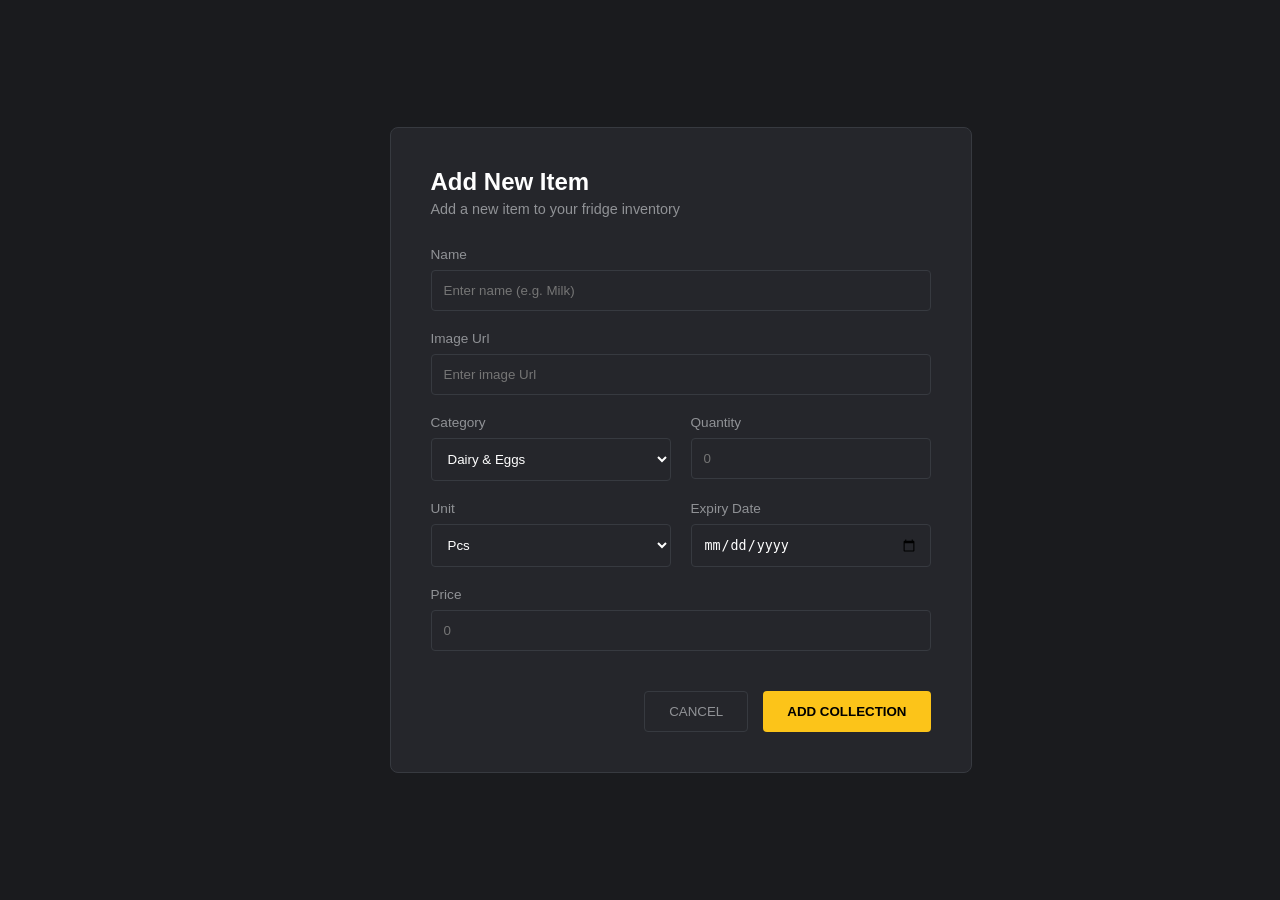
==== Admin/addItem.html @ bfc6d70d "Admin ve addItem Page" ====
<!DOCTYPE html>
<html lang="tr">
<head>
    <meta charset="UTF-8">
    <meta name="viewport" content="width=device-width, initial-scale=1.0">
    <title>New Collection | Add Item</title>
    <link rel="stylesheet" href="../AdminCss/global.css">
    <link rel="stylesheet" href="../AdminCss/addItem.css">
</head>
<body class="dark-theme">
    <div class="add-container">
        <div class="add-card">
            <header class="card-header">
                <h2>Add New Item</h2>
                <p>Add a new item to your fridge inventory</p>
            </header>

            <form id="add-item-form">
                <div class="input-group">
                    <label for="name">Name</label>
                    <div class="name-with-preview">
                        <input type="text" id="name" placeholder="Enter name (e.g. Milk)" required>        
                    </div>
                </div>

                <div class="input-group">
                    <label for="img">Image Url</label>
                    <div class="name-with-preview">
                        <input type="text" id="img" placeholder="Enter image Url" required>        
                    </div>
                </div>

                <div class="input-row">
                    <div class="input-group">
                        <label for="category">Category</label>
                        <select id="category">
                            <option value="Dairy & Eggs">Dairy & Eggs</option>
                            <option value="Breakfast & Snacks">Breakfast & Snacks</option>
                            <option value="Meats">Meats</option>
                            <option value="Fruits & Vegetables">Fruits & Vegetables</option>
                            <option value="Sauces & Condiments">Sauces & Condiments</option>
                            <option value="Ready Meals & Beverages">Ready Meals & Beverages</option>
                        </select>
                    </div>
                    <div class="input-group">
                        <label for="quantity">Quantity</label>
                        <input type="number" id="quantity" placeholder="0" required>
                    </div>
                </div>

                <div class="input-row">
                    <div class="input-group">
                        <label for="unit">Unit</label>
                        <select id="unit">
                            <option value="pcs">Pcs</option>
                            <option value="kg">KG</option>
                            <option value="liter">Liter</option>
                            <option value="pack">Pack</option>
                        </select>
                    </div>
                    <div class="input-group">
                        <label for="expiry">Expiry Date</label>
                        <input type="date" id="expiry">
                    </div>
                </div>

                <div class="input-row">
                    <div class="input-group">
                        <label for="price">Price</label>
                        <input type="number" id="price" placeholder="0">
                        
                    </div>
                   
                </div>

                <div class="actions">
                    <button type="button" class="btn-secondary" onclick="window.history.back()">CANCEL</button>
                    <button type="submit" class="btn-primary">ADD COLLECTION</button>
                </div>
            </form>
        </div>
    </div>

    <script type="module" src="addItem.js"></script>
</body>
</html>
---- AdminCss/global.css ----
@import url('./admin.css');
@import url('./addItem.css');

:root {
    --bg-color: #1a1b1e;
    --card-bg: #25262b;
    --text-main: #ffffff;
    --text-dim: #909296;
    --accent-yellow: #fcc419;
    --border-color: #373a40;
}
---- AdminCss/addItem.css ----
body {
    background-color: var(--bg-color);
    color: var(--text-main);
    font-family: 'Inter', sans-serif;
    display: flex;
    justify-content: center;
    align-items: center;
    height: 100vh;
    margin: 0;
}

.add-card {
    background: var(--card-bg);
    width: 100%;
    max-width: 500px;
    padding: 40px;
    border-radius: 8px;
    border: 1px solid var(--border-color);
}

.card-header h2 { margin: 0; font-size: 1.5rem; }
.card-header p { color: var(--text-dim); font-size: 0.9rem; margin-top: 5px; margin-bottom: 30px;}

.input-group {
    display: flex;
    flex-direction: column;
    margin-bottom: 20px;
}

label {
    font-size: 0.85rem;
    color: var(--text-dim);
    margin-bottom: 8px;
}

input, select {
    background: var(--input-bg);
    border: 1px solid var(--border-color);
    padding: 12px;
    color: white;
    border-radius: 4px;
    outline: none;
}

input:focus { border-color: var(--accent-yellow); }

.input-row {
    display: flex;
    gap: 20px;
}

.input-row .input-group { flex: 1; }

/* Resim Önizleme Düzeni */
.name-with-preview {
    display: flex;
    gap: 15px;
    align-items: center;
}

.name-with-preview input { flex: 1; }

.preview-box {
    width: 50px;
    height: 50px;
    background: var(--input-bg);
    border: 1px solid var(--border-color);
    display: flex;
    justify-content: center;
    align-items: center;
    border-radius: 4px;
}

.preview-box img { width: 30px; height: 30px; object-fit: contain; }

/* Butonlar */
.actions {
    display: flex;
    justify-content: flex-end;
    gap: 15px;
    margin-top: 20px;
}

.btn-primary {
    background: var(--accent-yellow);
    color: black;
    border: none;
    padding: 12px 24px;
    font-weight: bold;
    border-radius: 4px;
    cursor: pointer;
}

.btn-secondary {
    background: none;
    border: 1px solid var(--border-color);
    color: var(--text-dim);
    padding: 12px 24px;
    border-radius: 4px;
    cursor: pointer;
}
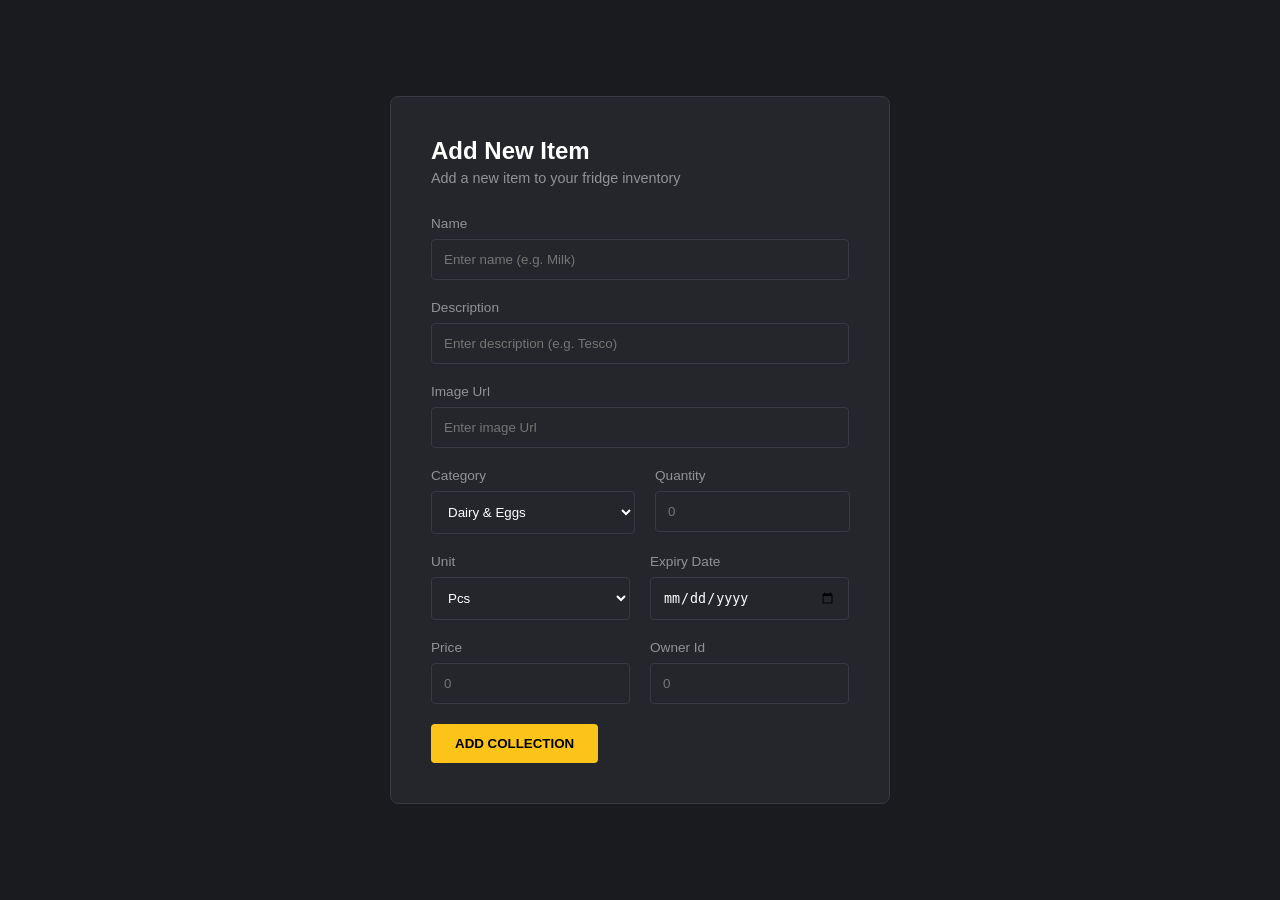
==== commit 95f7d372: "We connectted to backend 1- Listing our products 2 - Adding a new item" ====
--- a/Admin/addItem.html
+++ b/Admin/addItem.html
@@ -24,9 +24,16 @@
                 </div>
 
                 <div class="input-group">
-                    <label for="img">Image Url</label>
+                    <label for="description">Description</label>
                     <div class="name-with-preview">
-                        <input type="text" id="img" placeholder="Enter image Url" required>        
+                        <input type="text" id="description" placeholder="Enter description (e.g. Tesco)" required>        
+                    </div>
+                </div>
+
+                <div class="input-group">
+                    <label for="image">Image Url</label>
+                    <div class="name-with-preview">
+                        <input type="text" id="image" placeholder="Enter image Url" required>        
                     </div>
                 </div>
 
@@ -70,17 +77,20 @@
                         <input type="number" id="price" placeholder="0">
                         
                     </div>
+                    <div class="input-group">
+                        <label for="owner">Owner Id</label>
+                        <input type="number" id="owner" placeholder="0">
+                    </div>
                    
                 </div>
 
-                <div class="actions">
-                    <button type="button" class="btn-secondary" onclick="window.history.back()">CANCEL</button>
-                    <button type="submit" class="btn-primary">ADD COLLECTION</button>
-                </div>
+                    <form id="add-item-form">
+                        <button type="submit" class="btn-primary" id="add-item-btn">ADD COLLECTION</button>
+                    </form>
             </form>
         </div>
     </div>
 
-    <script type="module" src="addItem.js"></script>
+    <script type="module" src="../AdminJs/addItem.js"></script>
 </body>
 </html>
